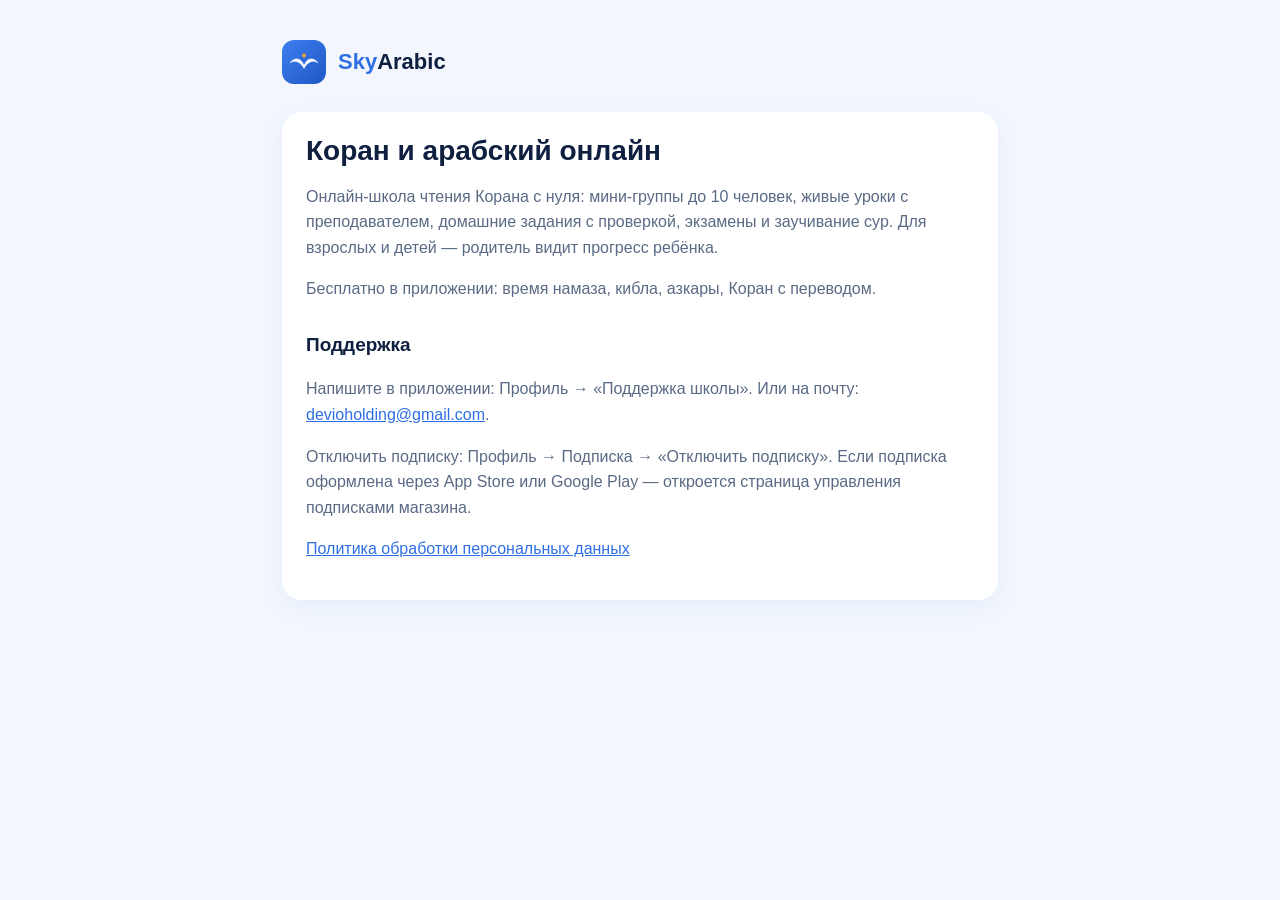
==== index.html @ 6d26bd9d "Страницы SkyArabic: поддержка и политика обработки данных" ====
<!doctype html><html lang="ru"><head><meta charset="utf-8"><meta name="viewport" content="width=device-width,initial-scale=1">
<title>SkyArabic — Коран и арабский онлайн</title><link rel="stylesheet" href="style.css"></head>
<body><main><header><img src="icon.png" alt=""><b><span>Sky</span>Arabic</b></header>
<div class="card">
<h1>Коран и арабский онлайн</h1>
<p>Онлайн-школа чтения Корана с нуля: мини-группы до 10 человек, живые уроки с преподавателем, домашние задания с проверкой, экзамены и заучивание сур. Для взрослых и детей — родитель видит прогресс ребёнка.</p>
<p>Бесплатно в приложении: время намаза, кибла, азкары, Коран с переводом.</p>
<h2>Поддержка</h2>
<p>Напишите в приложении: Профиль → «Поддержка школы». Или на почту: <a href="mailto:devioholding@gmail.com">devioholding@gmail.com</a>.</p>
<p>Отключить подписку: Профиль → Подписка → «Отключить подписку». Если подписка оформлена через App Store или Google Play — откроется страница управления подписками магазина.</p>
<p><a href="privacy.html">Политика обработки персональных данных</a></p>
</div></main></body></html>
---- style.css ----
:root{--blue:#2F6FE4;--ink:#0E1F3F;--ink2:#5A6A85;--bg:#F3F7FD;--line:#E3EAF5}
*{box-sizing:border-box}body{margin:0;font-family:Manrope,-apple-system,"Segoe UI",sans-serif;background:var(--bg);color:var(--ink);line-height:1.6}
main{max-width:760px;margin:0 auto;padding:40px 22px 64px}header{display:flex;align-items:center;gap:12px;margin-bottom:28px}
header img{width:44px;height:44px;border-radius:12px}header b{font-size:22px}header b span{color:var(--blue)}
h1{font-size:28px;line-height:1.2;margin:0 0 8px}h2{font-size:19px;margin:28px 0 8px}p,li{color:var(--ink2)}
.card{background:#fff;border-radius:20px;padding:22px 24px;box-shadow:0 8px 24px rgba(31,79,179,.06)}a{color:var(--blue)}
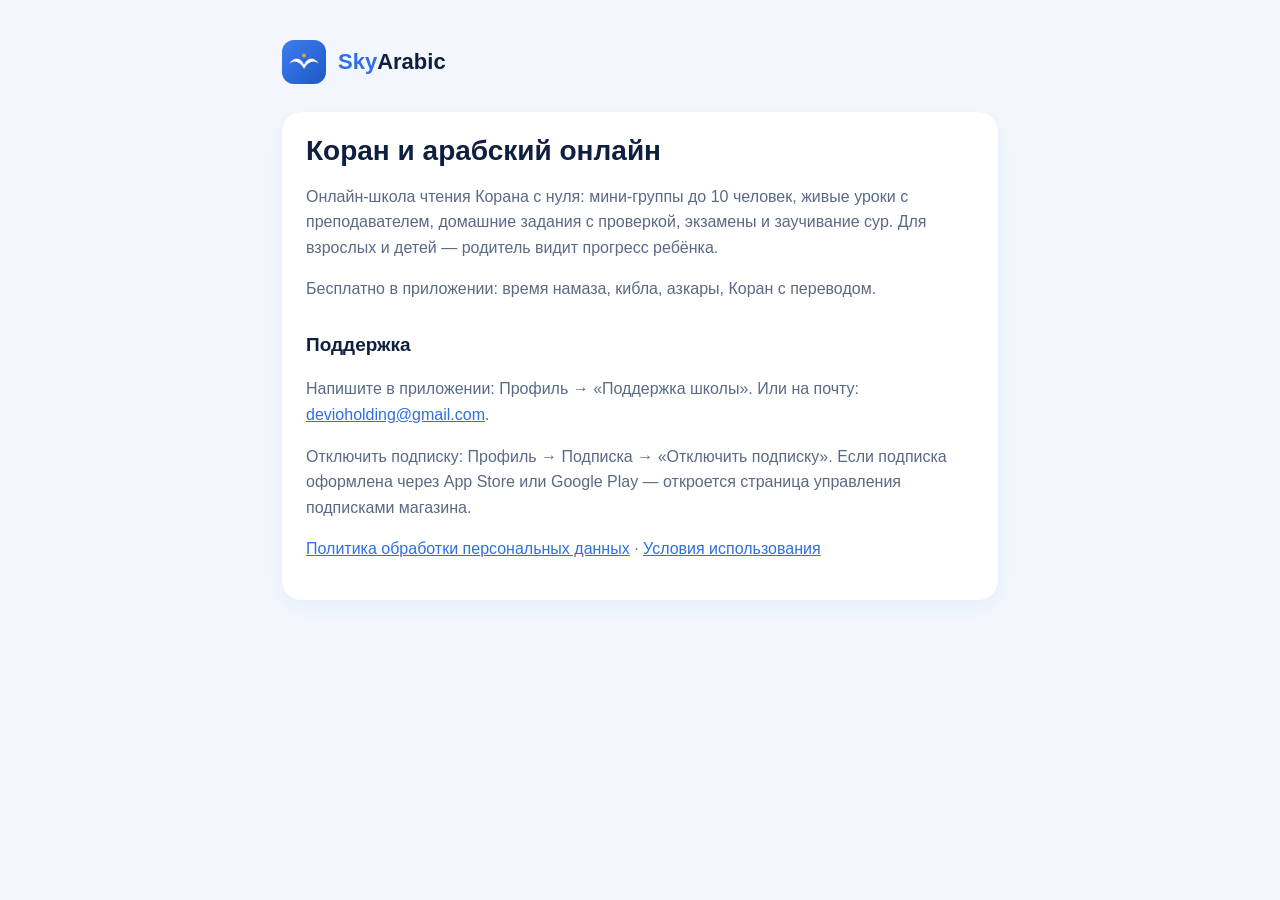
==== commit d632ee7a: "Условия использования" ====
--- a/index.html
+++ b/index.html
@@ -8,5 +8,5 @@
 <h2>Поддержка</h2>
 <p>Напишите в приложении: Профиль → «Поддержка школы». Или на почту: <a href="mailto:devioholding@gmail.com">devioholding@gmail.com</a>.</p>
 <p>Отключить подписку: Профиль → Подписка → «Отключить подписку». Если подписка оформлена через App Store или Google Play — откроется страница управления подписками магазина.</p>
-<p><a href="privacy.html">Политика обработки персональных данных</a></p>
+<p><a href="privacy.html">Политика обработки персональных данных</a> · <a href="terms.html">Условия использования</a></p>
 </div></main></body></html>
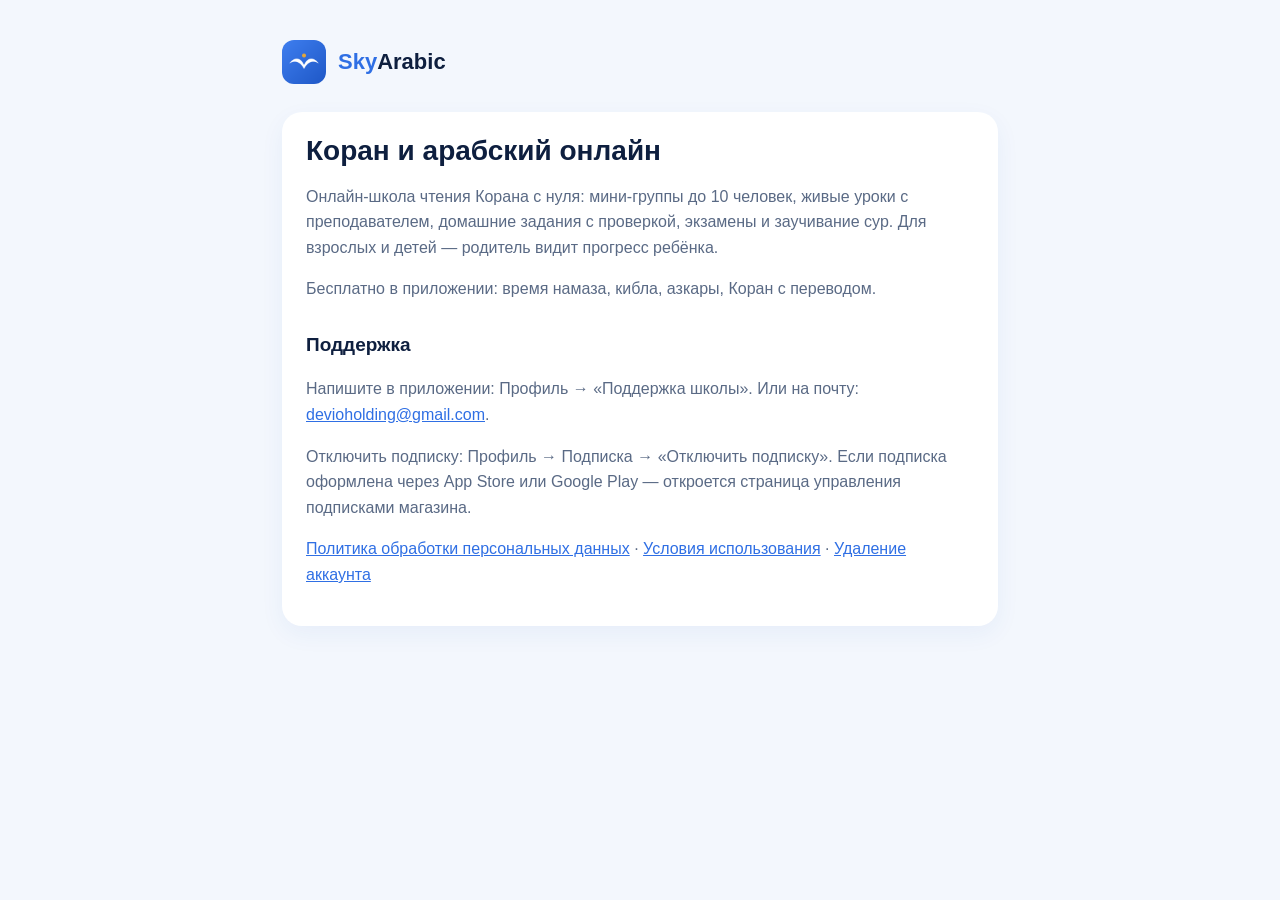
==== commit 25ab75c8: "Страница удаления аккаунта" ====
--- a/index.html
+++ b/index.html
@@ -8,5 +8,5 @@
 <h2>Поддержка</h2>
 <p>Напишите в приложении: Профиль → «Поддержка школы». Или на почту: <a href="mailto:devioholding@gmail.com">devioholding@gmail.com</a>.</p>
 <p>Отключить подписку: Профиль → Подписка → «Отключить подписку». Если подписка оформлена через App Store или Google Play — откроется страница управления подписками магазина.</p>
-<p><a href="privacy.html">Политика обработки персональных данных</a> · <a href="terms.html">Условия использования</a></p>
+<p><a href="privacy.html">Политика обработки персональных данных</a> · <a href="terms.html">Условия использования</a> · <a href="delete-account.html">Удаление аккаунта</a></p>
 </div></main></body></html>
